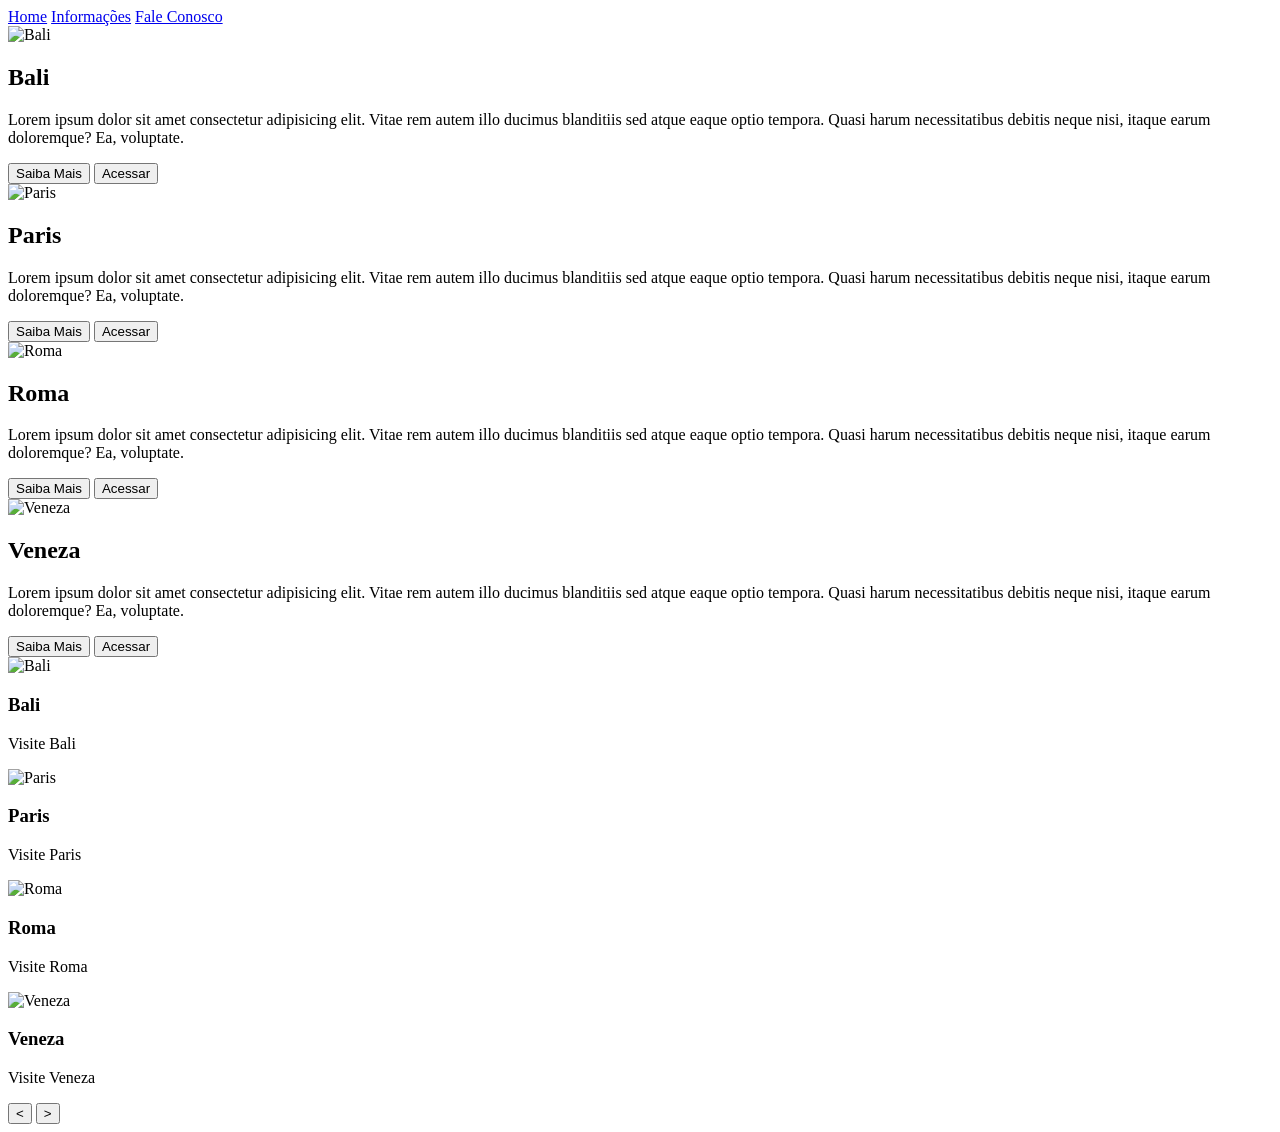
==== index.html @ 71602b95 "Rename SLIDER/index.html to index.html" ====
<!DOCTYPE html>
<html lang="pt-br">

<head>
    <meta charset="UTF-8">
    <meta name="viewport" content="width=device-width, initial-scale=1.0">
    <link rel="preconnect" href="https://fonts.googleapis.com">
    <link rel="preconnect" href="https://fonts.gstatic.com" crossorigin>
    <link href="https://fonts.googleapis.com/css2?family=Poppins:wght@300;500;700&display=swap" rel="stylesheet">
    <link rel="stylesheet" href="style.css">
    <title>Carrosel</title>
</head>

<body>
    <header>
        <nav>
            <a href="#">Home</a>
            <a href="#">Informações</a>
            <a href="#">Fale Conosco</a>
        </nav>
    </header>

    <main class="container">
        <div class="list">
            <div class="list-item">
                <img src="./img/img1.jpg" alt="Bali">
                <div class="content">
                    <h2 class="title">Bali</h2>
                    <p class="description">Lorem ipsum dolor sit amet consectetur adipisicing elit. Vitae rem autem illo
                        ducimus blanditiis
                        sed atque eaque optio tempora. Quasi harum necessitatibus debitis neque nisi, itaque earum
                        doloremque? Ea, voluptate.</p>
                    <div class="buttons">
                        <button>Saiba Mais</button>
                        <button>Acessar</button>
                    </div>
                </div>
            </div>

            <div class="list-item">
                <img src="./img/img2.jpg" alt="Paris">
                <div class="content">
                    <h2 class="title">Paris</h2>
                    <p class="description">Lorem ipsum dolor sit amet consectetur adipisicing elit. Vitae rem autem illo
                        ducimus blanditiis
                        sed atque eaque optio tempora. Quasi harum necessitatibus debitis neque nisi, itaque earum
                        doloremque? Ea, voluptate.</p>
                    <div class="buttons">
                        <button>Saiba Mais</button>
                        <button>Acessar</button>
                    </div>
                </div>
            </div>

            <div class="list-item">
                <img src="./img/img3.jpg" alt="Roma">
                <div class="content">
                    <h2 class="title">Roma</h2>
                    <p class="description">Lorem ipsum dolor sit amet consectetur adipisicing elit. Vitae rem autem illo
                        ducimus blanditiis
                        sed atque eaque optio tempora. Quasi harum necessitatibus debitis neque nisi, itaque earum
                        doloremque? Ea, voluptate.</p>
                    <div class="buttons">
                        <button>Saiba Mais</button>
                        <button>Acessar</button>
                    </div>
                </div>
            </div>

            <div class="list-item">
                <img src="./img/img4.jpg" alt="Veneza">
                <div class="content">
                    <h2 class="title">Veneza</h2>
                    <p class="description">Lorem ipsum dolor sit amet consectetur adipisicing elit. Vitae rem autem illo
                        ducimus blanditiis
                        sed atque eaque optio tempora. Quasi harum necessitatibus debitis neque nisi, itaque earum
                        doloremque? Ea, voluptate.</p>
                    <div class="buttons">
                        <button>Saiba Mais</button>
                        <button>Acessar</button>
                    </div>
                </div>
            </div>
        </div>

        <div class="thumb">

            <div class="thumb-item">
                <img src="./img/img1.jpg" alt="Bali">
                <div class="content">
                    <h3>Bali</h3>
                    <p>Visite Bali</p>
                </div>
            </div>

            <div class="thumb-item">
                <img src="./img/img2.jpg" alt="Paris">
                <div class="content">
                    <h3>Paris</h3>
                    <p>Visite Paris</p>
                </div>
            </div>

            <div class="thumb-item">
                <img src="./img/img3.jpg" alt="Roma">
                <div class="content">
                    <h3>Roma</h3>
                    <p>Visite Roma</p>
                </div>
            </div>

            <div class="thumb-item">
                <img src="./img/img4.jpg" alt="Veneza">
                <div class="content">
                    <h3>Veneza</h3>
                    <p>Visite Veneza</p>
                </div>
            </div>

        </div>

        <div class="arrows">
            <button class="back">
                < </button>
                    <button class="next"> > </button>
        </div>

    </main>

    <script src="./script.js"></script>

</body>

</html>
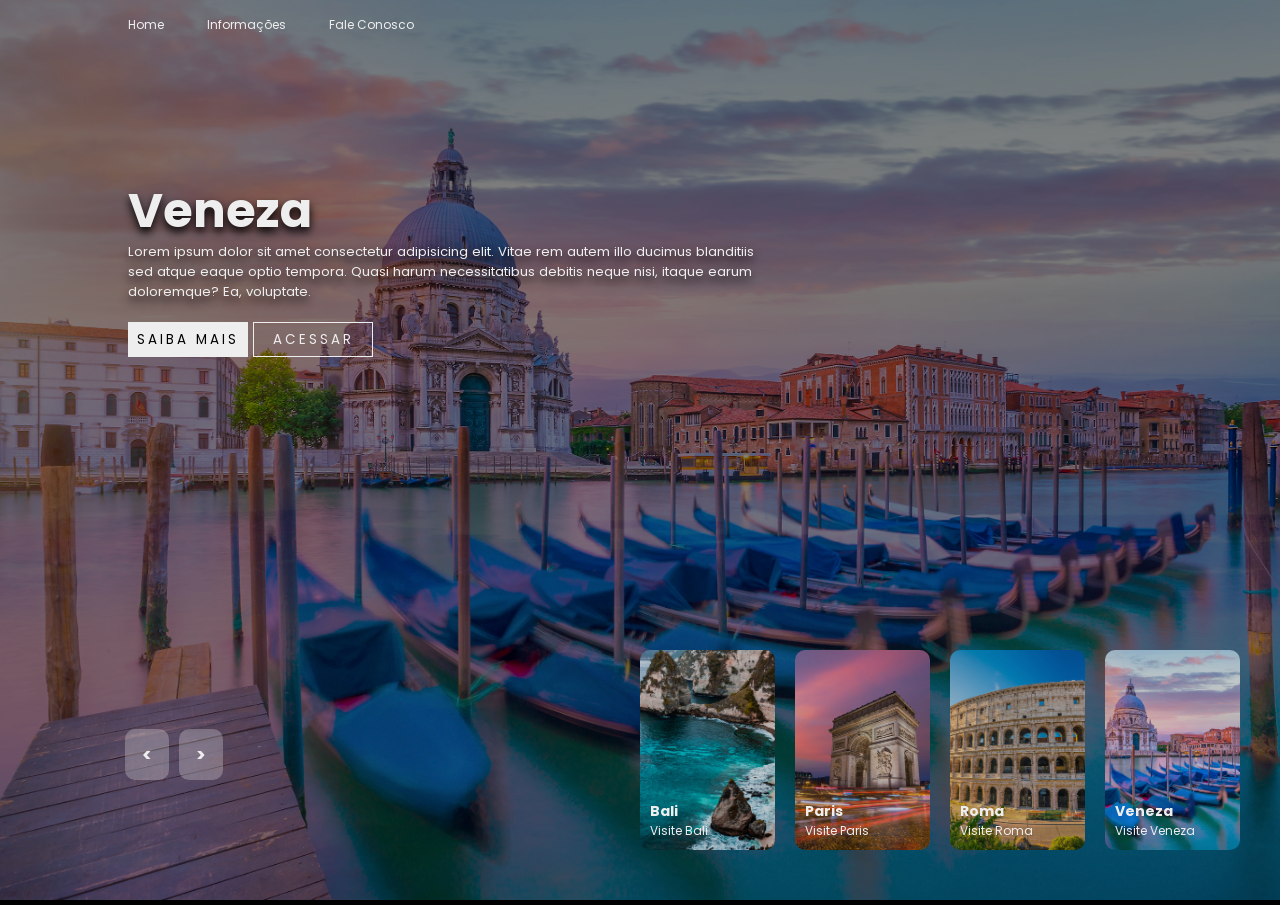
==== commit c20bb4fe: "Última Atualização" ====
--- a/index.html
+++ b/index.html
@@ -131,4 +131,4 @@
 
 </body>
 
-</html>
+</html>
--- a/style.css
+++ b/style.css
@@ -0,0 +1,160 @@
+* {
+    margin: 0;
+    padding: 0;
+    box-sizing: border-box;
+    text-decoration: none;
+    font-family: "Poppins", sans-serif;
+}
+
+body {
+    background-color: #000;
+    color: #eee;
+    font-size: 12px;
+}
+
+header {
+    width: 80%;
+    height: 50px;
+    display: flex;
+    align-items: center;
+    position: relative;
+    z-index: 2;
+    margin: auto;
+}
+
+header a {
+    color: #eee;
+    margin-right: 40px;
+}
+
+.container {
+    height: 100vh;
+    width: 100vw;
+    margin-top: -50px;
+    overflow: hidden;
+}
+
+.container .list .list-item {
+    width: 100%;
+    height: 100%;
+    position: absolute;
+}
+
+.container .list .list-item img {
+    object-fit: cover;
+    width: 100%;
+    height: 100%;
+    filter: brightness(50%);
+}
+
+.container .list .list-item .content {
+    position: absolute;
+    top: 20%;
+    right: 10%;
+    padding-right: 30%;
+    width: 80%;
+    color: #eee;
+    text-shadow: 0px 5px 10px #000;
+}
+
+.container .list .list-item .title {
+    font-size: 4em;
+    font-weight: 700;
+    line-height: 1.3em;
+}
+
+.container .list .list-item .description {
+    font-size: 1.1em;
+}
+
+.container .list .list-item .buttons {
+    display: grid;
+    grid-template-columns: repeat(2, 120px);
+    grid-template-rows: 35px;
+    margin-top: 20px;
+    gap: 5px;
+}
+
+.container .list .list-item .buttons button {
+    border: none;
+    background-color: #eee;
+    letter-spacing: 3px;
+    font-weight: 400;
+    cursor: pointer;
+    text-transform: uppercase;
+}
+
+.container .list .list-item .buttons button:hover {
+    background-color: transparent;
+    border: 1px solid #eee;
+    color: #eee;
+    transition: 0.7s;
+}
+
+.container .list .list-item .buttons button:nth-child(2) {
+    background-color: transparent;
+    color: #eee;
+    border: 1px solid #eee;
+}
+
+.container .list .list-item .buttons button:nth-child(2):hover {
+    background-color: #eee;
+    color: #000;
+    transition: 0.7s;
+}
+
+.container .thumb {
+    position: absolute;
+    bottom: 50px;
+    left: 50%;
+    display: flex;
+    gap: 20px;
+}
+
+.container .thumb .thumb-item {
+    width: 135px;
+    height: 200px;
+    position: relative;
+}
+
+.container .thumb .thumb-item img {
+    width: 100%;
+    height: 100%;
+    object-fit: cover;
+    border-radius: 10px;
+    filter: brightness(80%);
+}
+
+.container .thumb .content {
+    position: absolute;
+    bottom: 10px;
+    left: 10px;
+}
+
+.container .arrows {
+    display: flex;
+    align-items: center;
+    gap: 10px;
+    position: absolute;
+    bottom: 120px;
+    left: 125px;
+    width: 300px;
+}
+
+
+.container .arrows button {
+    border-radius: 10px;
+    border: none;
+    padding: 12px 17px;
+    background-color: #eee4;
+    color: #eee;
+    cursor: pointer;
+    font-weight: 700;
+    font-size: 1.5em;
+}
+
+.container .arrows button:hover {
+    background-color: #eee;
+    color: #000;
+    transition: 0.7s;
+}
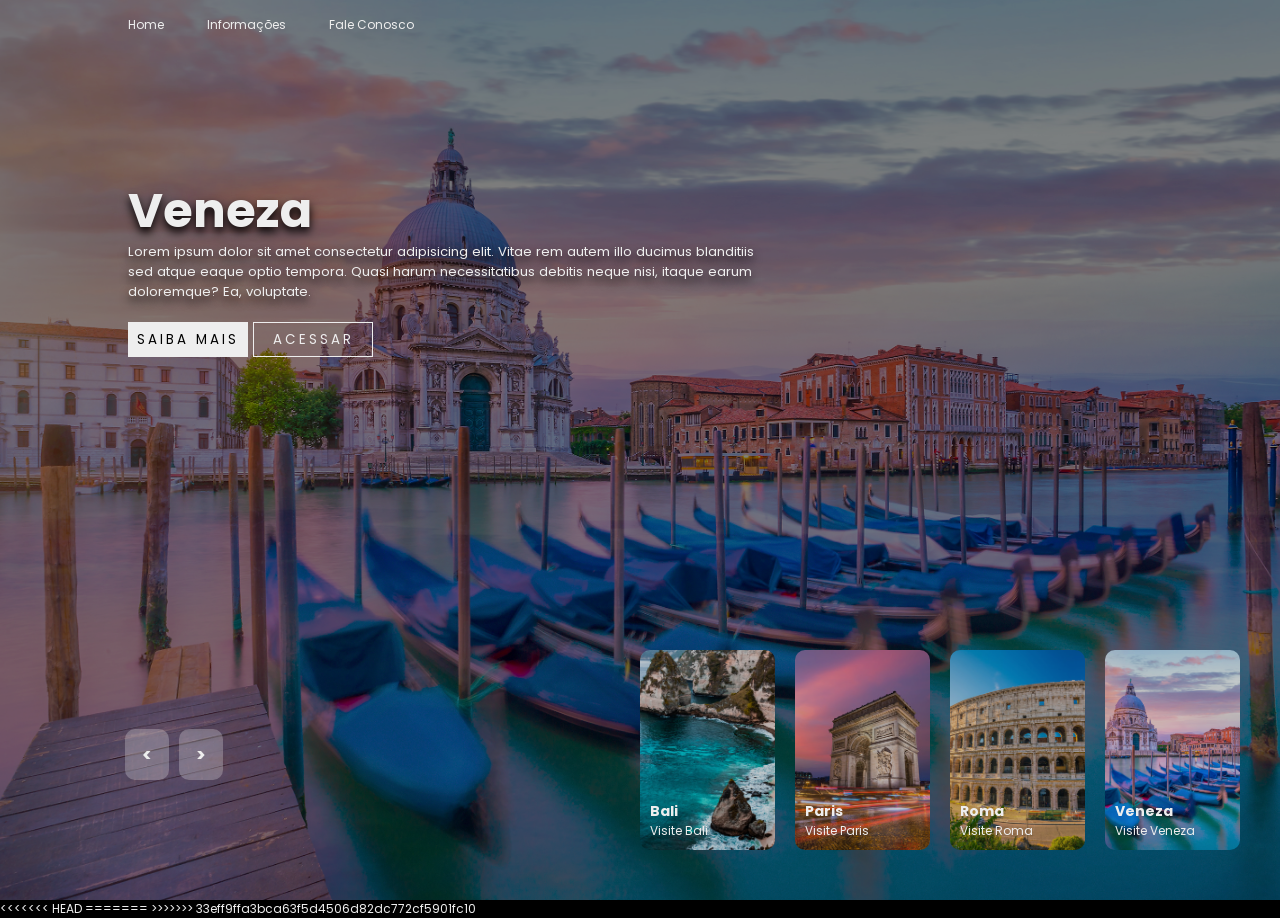
==== commit cbc8df57: "Última Atualização" ====
--- a/index.html
+++ b/index.html
@@ -131,4 +131,8 @@
 
 </body>
 
-</html>+<<<<<<< HEAD
+</html>
+=======
+</html>
+>>>>>>> 33eff9ffa3bca63f5d4506d82dc772cf5901fc10
--- a/style.css
+++ b/style.css
@@ -157,4 +157,8 @@
     background-color: #eee;
     color: #000;
     transition: 0.7s;
-}+<<<<<<< HEAD
+}
+=======
+}
+>>>>>>> 33eff9ffa3bca63f5d4506d82dc772cf5901fc10
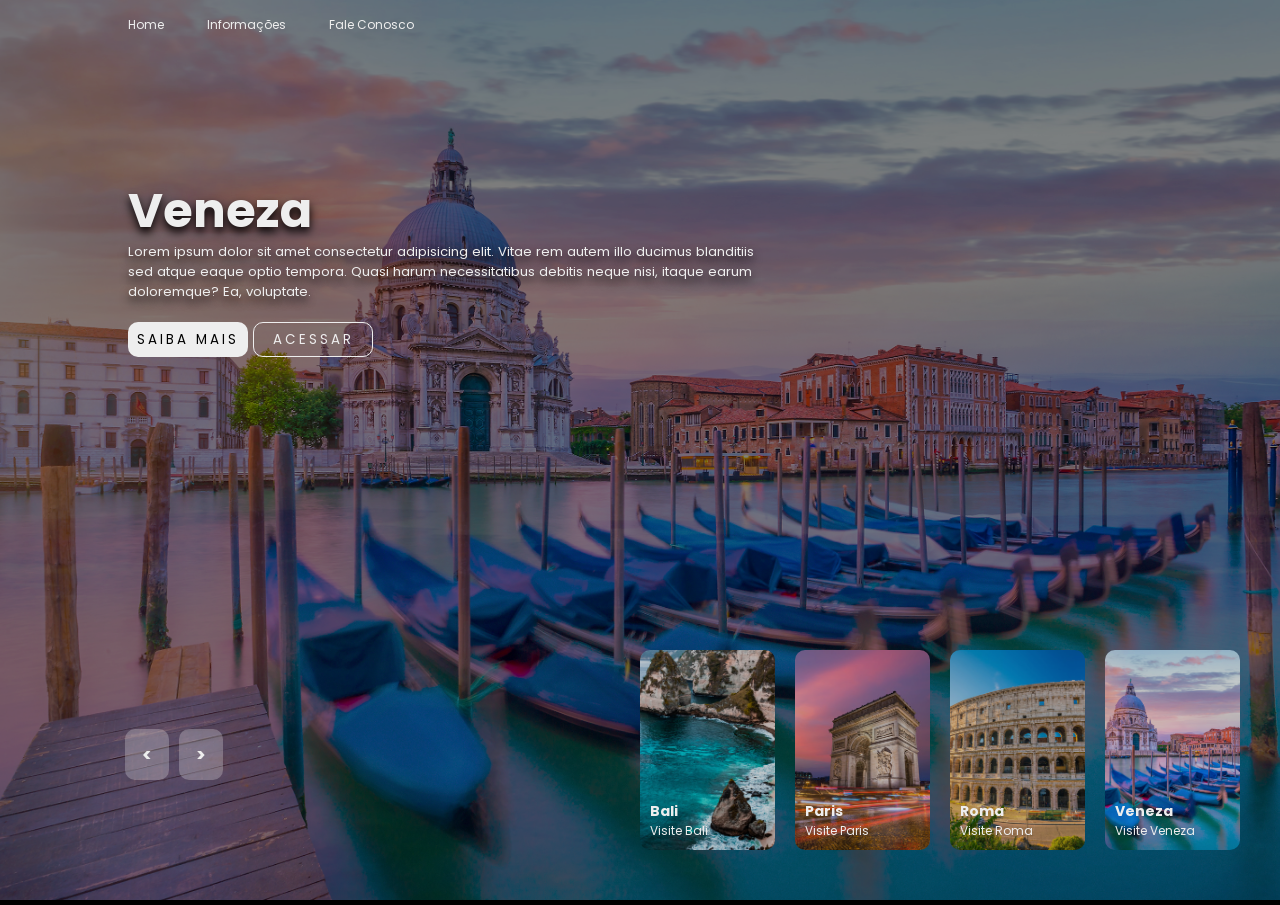
==== commit 8ffe94af: "Última Atualização" ====
--- a/index.html
+++ b/index.html
@@ -120,19 +120,12 @@
         </div>
 
         <div class="arrows">
-            <button class="back">
-                < </button>
-                    <button class="next"> > </button>
+            <button class="back"> < </button>
+            <button class="next"> > </button>
         </div>
 
     </main>
 
     <script src="./script.js"></script>
 
-</body>
-
-<<<<<<< HEAD
-</html>
-=======
-</html>
->>>>>>> 33eff9ffa3bca63f5d4506d82dc772cf5901fc10
+</body>
--- a/style.css
+++ b/style.css
@@ -77,6 +77,7 @@
 
 .container .list .list-item .buttons button {
     border: none;
+    border-radius: 10px;
     background-color: #eee;
     letter-spacing: 3px;
     font-weight: 400;
@@ -157,8 +158,4 @@
     background-color: #eee;
     color: #000;
     transition: 0.7s;
-<<<<<<< HEAD
-}
-=======
-}
->>>>>>> 33eff9ffa3bca63f5d4506d82dc772cf5901fc10
+}
